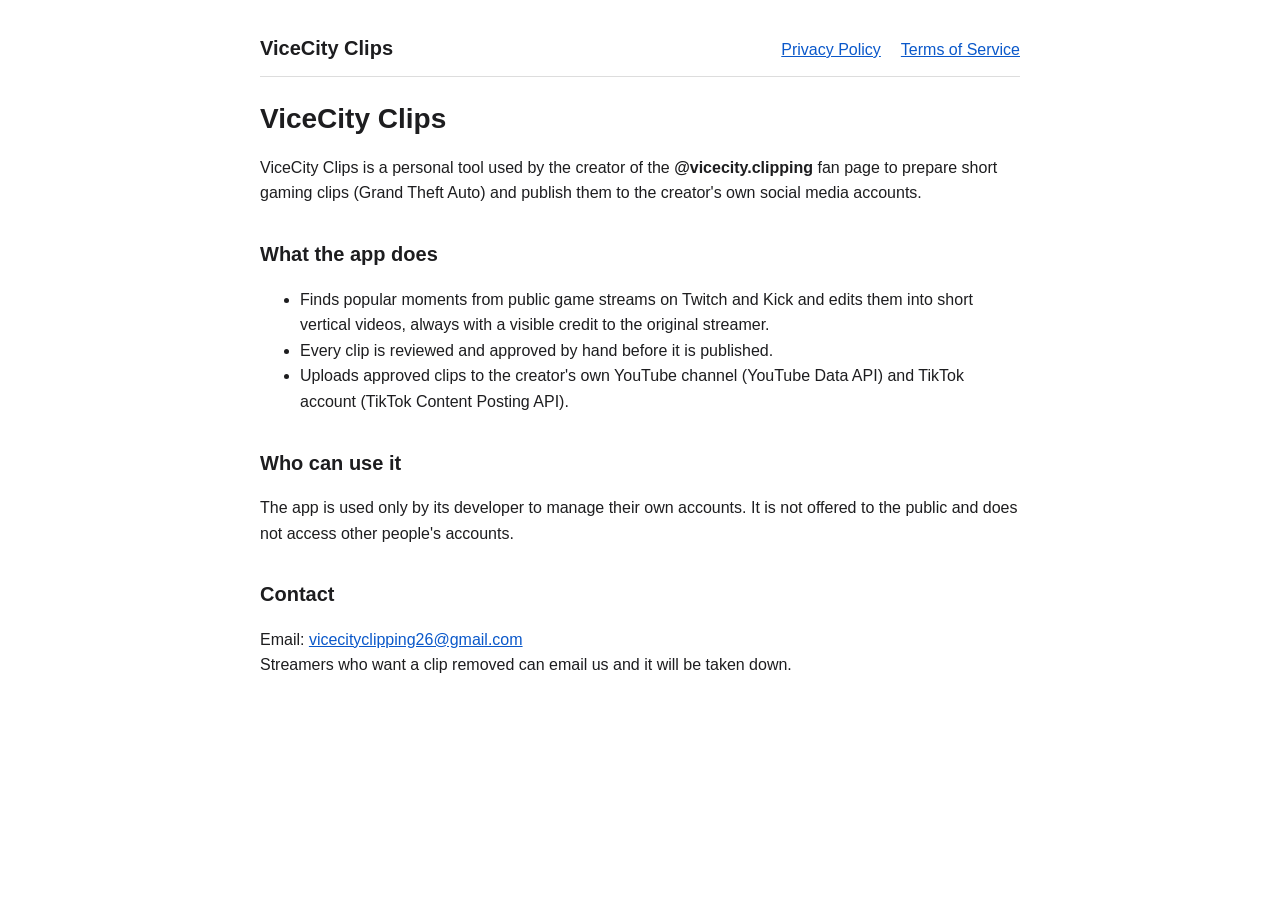
==== index.html @ 0db141e4 "Add files via upload" ====
<!doctype html>
<html lang="en">
<head>
<meta charset="utf-8">
<meta name="viewport" content="width=device-width, initial-scale=1">
<title>ViceCity Clips</title>
<link rel="stylesheet" href="style.css">
</head>
<body>
<header><strong>ViceCity Clips</strong><a href="privacy.html">Privacy Policy</a><a href="terms.html">Terms of Service</a></header>

<h1>ViceCity Clips</h1>
<p>ViceCity Clips is a personal tool used by the creator of the <b>@vicecity.clipping</b> fan page to prepare short
gaming clips (Grand Theft Auto) and publish them to the creator's own social media accounts.</p>

<h2>What the app does</h2>
<ul>
  <li>Finds popular moments from public game streams on Twitch and Kick and edits them into short vertical videos,
      always with a visible credit to the original streamer.</li>
  <li>Every clip is reviewed and approved by hand before it is published.</li>
  <li>Uploads approved clips to the creator's own YouTube channel (YouTube Data API) and TikTok account
      (TikTok Content Posting API).</li>
</ul>

<h2>Who can use it</h2>
<p>The app is used only by its developer to manage their own accounts. It is not offered to the public and does not
access other people's accounts.</p>

<h2>Contact</h2>
<p>Email: <a href="mailto:vicecityclipping26@gmail.com">vicecityclipping26@gmail.com</a><br>
Streamers who want a clip removed can email us and it will be taken down.</p>
</body>
</html>
---- style.css ----
body { font: 16px/1.6 -apple-system, "Segoe UI", Roboto, Arial, sans-serif; color: #1d1d1f; background: #fff;
       max-width: 760px; margin: 0 auto; padding: 32px 20px 64px; }
header { display: flex; flex-wrap: wrap; gap: 8px 20px; align-items: baseline; border-bottom: 1px solid #ddd;
         padding-bottom: 12px; margin-bottom: 24px; }
header strong { font-size: 20px; margin-right: auto; }
a { color: #0a58ca; }
h1 { font-size: 28px; line-height: 1.25; }
h2 { font-size: 20px; margin-top: 32px; }
.muted { color: #666; font-size: 14px; }
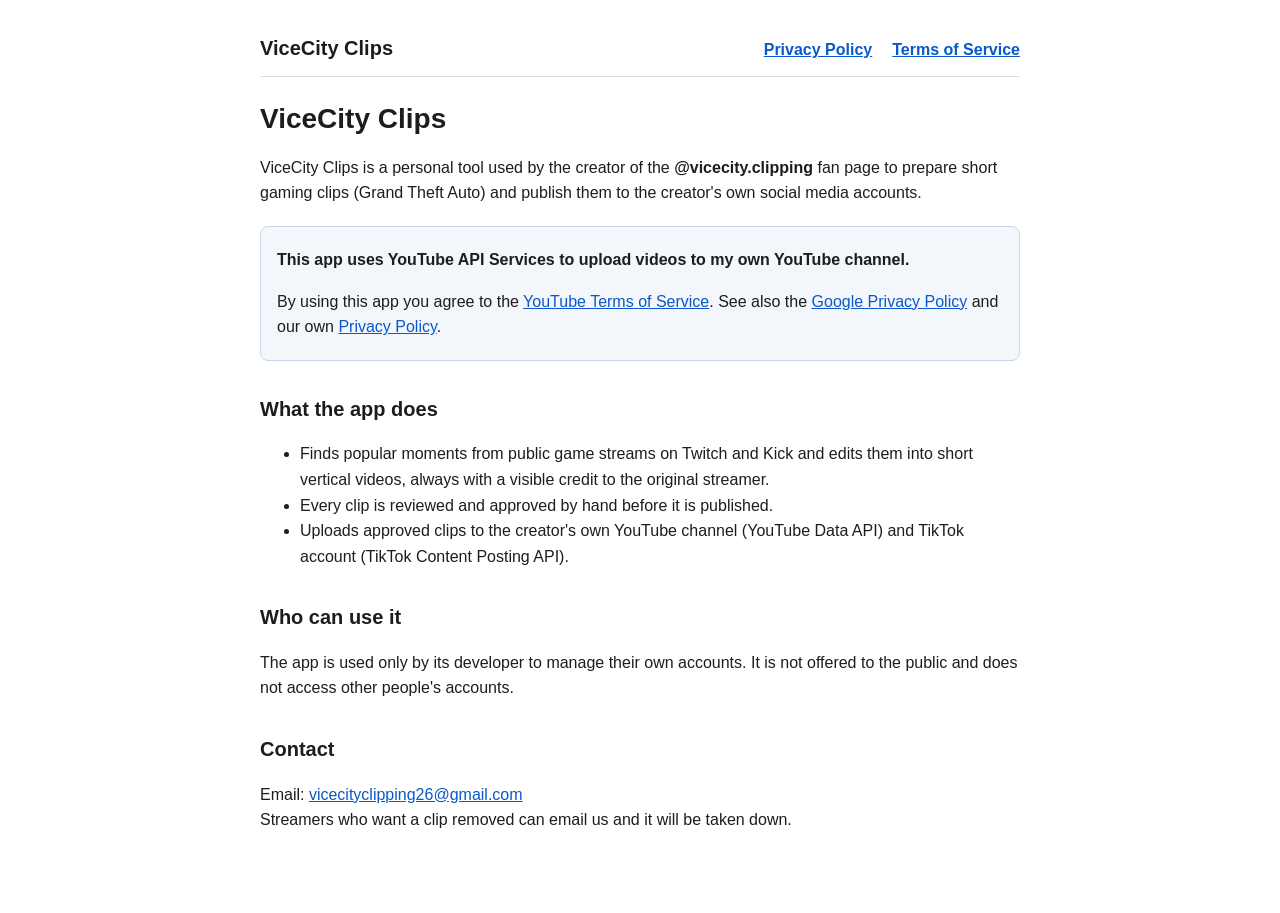
==== commit 00bfb83f: "Add files via upload" ====
--- a/index.html
+++ b/index.html
@@ -12,6 +12,13 @@
 <h1>ViceCity Clips</h1>
 <p>ViceCity Clips is a personal tool used by the creator of the <b>@vicecity.clipping</b> fan page to prepare short
 gaming clips (Grand Theft Auto) and publish them to the creator's own social media accounts.</p>
+
+<div class="notice">
+  <p><b>This app uses YouTube API Services to upload videos to my own YouTube channel.</b></p>
+  <p>By using this app you agree to the <a href="https://www.youtube.com/t/terms">YouTube Terms of Service</a>.
+  See also the <a href="https://policies.google.com/privacy">Google Privacy Policy</a> and our own
+  <a href="privacy.html">Privacy Policy</a>.</p>
+</div>
 
 <h2>What the app does</h2>
 <ul>
--- a/style.css
+++ b/style.css
@@ -7,3 +7,5 @@
 h1 { font-size: 28px; line-height: 1.25; }
 h2 { font-size: 20px; margin-top: 32px; }
 .muted { color: #666; font-size: 14px; }
+.notice { background: #f3f6fb; border: 1px solid #c9d6ea; border-radius: 8px; padding: 4px 16px; margin: 20px 0; }
+header a { font-weight: 600; }
